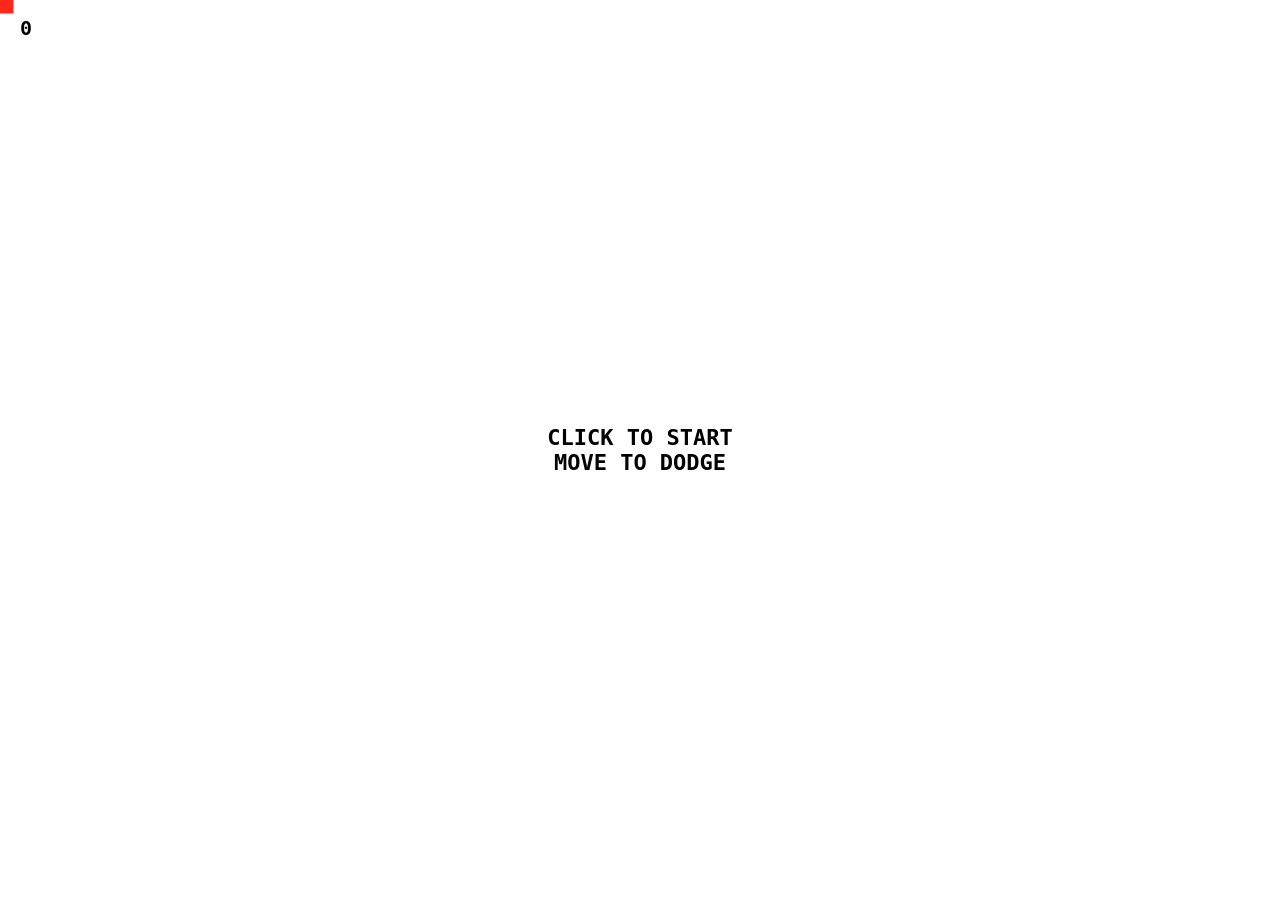
==== games/dodge/index.html @ 29a4fbc4 "Add files via upload" ====
<!DOCTYPE html><html><body style="margin:0;overflow:hidden;background:#fff"><canvas id="c" style="width:100vw;height:100vh;display:block;cursor:none"></canvas>
<div id="s" style="position:fixed;top:16px;left:20px;font:700 20px monospace;color:#000;user-select:none">0</div>
<div id="msg" style="position:fixed;inset:0;display:flex;align-items:center;justify-content:center;font:700 22px monospace;color:#000;pointer-events:none;text-align:center">CLICK TO START<br>MOVE TO DODGE</div>
<script>
const c=document.getElementById('c'),gl=c.getContext('webgl');
const sh=(t,s)=>{const o=gl.createShader(t);gl.shaderSource(o,s);gl.compileShader(o);return o};
const p=gl.createProgram();
gl.attachShader(p,sh(gl.VERTEX_SHADER,`attribute vec2 a;uniform vec2 pos,size,res;void main(){vec2 w=pos+a*size;gl_Position=vec4(w.x/res.x*2.-1.,1.-w.y/res.y*2.,0.,1.);}`));
gl.attachShader(p,sh(gl.FRAGMENT_SHADER,`precision mediump float;uniform vec3 col;void main(){gl_FragColor=vec4(col,1.);}`));
gl.linkProgram(p);gl.useProgram(p);
gl.bindBuffer(gl.ARRAY_BUFFER,gl.createBuffer());gl.bufferData(gl.ARRAY_BUFFER,new Float32Array([-.5,-.5,.5,-.5,-.5,.5,.5,.5]),gl.STATIC_DRAW);
gl.enableVertexAttribArray(0);gl.vertexAttribPointer(0,2,gl.FLOAT,false,0,0);
const U=n=>gl.getUniformLocation(p,n);
const rect=(x,y,w,h,col)=>{gl.uniform2f(U('pos'),x,y);gl.uniform2f(U('size'),w,h);gl.uniform3fv(U('col'),col);gl.drawArrays(gl.TRIANGLE_STRIP,0,4)};
let W,H,mx=0,my=0,px=0,py=0,en=[],run=false,score=0,last=0,spawn=0;
addEventListener('pointermove',e=>{mx=e.clientX*devicePixelRatio;my=e.clientY*devicePixelRatio});
addEventListener('pointerdown',()=>{if(!run){run=true;en=[];score=0;spawn=0;document.getElementById('msg').style.display='none'}});
const S=()=>Math.min(W,H)*.03;
(function f(t){const dt=Math.min((t-last)/1000,.05);last=t;
 const w=c.clientWidth*devicePixelRatio,h=c.clientHeight*devicePixelRatio;if(c.width!==w||c.height!==h){c.width=w;c.height=h}
 W=w;H=h;gl.viewport(0,0,w,h);gl.uniform2f(U('res'),w,h);gl.clearColor(1,1,1,1);gl.clear(gl.COLOR_BUFFER_BIT);
 px+=(mx-px)*Math.min(1,dt*18);py+=(my-py)*Math.min(1,dt*18);
 if(run){score+=dt;spawn-=dt;
  if(spawn<=0){spawn=Math.max(.12,.6-score*.012);const s=S()*(1+Math.random()*2.5),side=Math.random()*4|0;
   const sp=(120+score*6)*devicePixelRatio*(.6+Math.random());
   const e={s};if(side<2){e.x=Math.random()*W;e.y=side?H+s:-s;e.vx=0;e.vy=side?-sp:sp}else{e.y=Math.random()*H;e.x=side==2?-s:W+s;e.vy=0;e.vx=side==2?sp:-sp}en.push(e)}
  for(const e of en){e.x+=e.vx*dt;e.y+=e.vy*dt;
   if(Math.abs(e.x-px)<(e.s+S())/2&&Math.abs(e.y-py)<(e.s+S())/2){run=false;const m=document.getElementById('msg');m.style.display='flex';m.innerHTML='GAME OVER · '+score.toFixed(1)+'s<br>CLICK TO RETRY'}}
  en=en.filter(e=>e.x>-200&&e.x<W+200&&e.y>-200&&e.y<H+200);
  document.getElementById('s').textContent=score.toFixed(1)}
 for(const e of en)rect(e.x,e.y,e.s,e.s,[0,0,0]);
 rect(px,py,S(),S(),[1,.15,.1]);
 requestAnimationFrame(f)})(0);
</script></body></html>
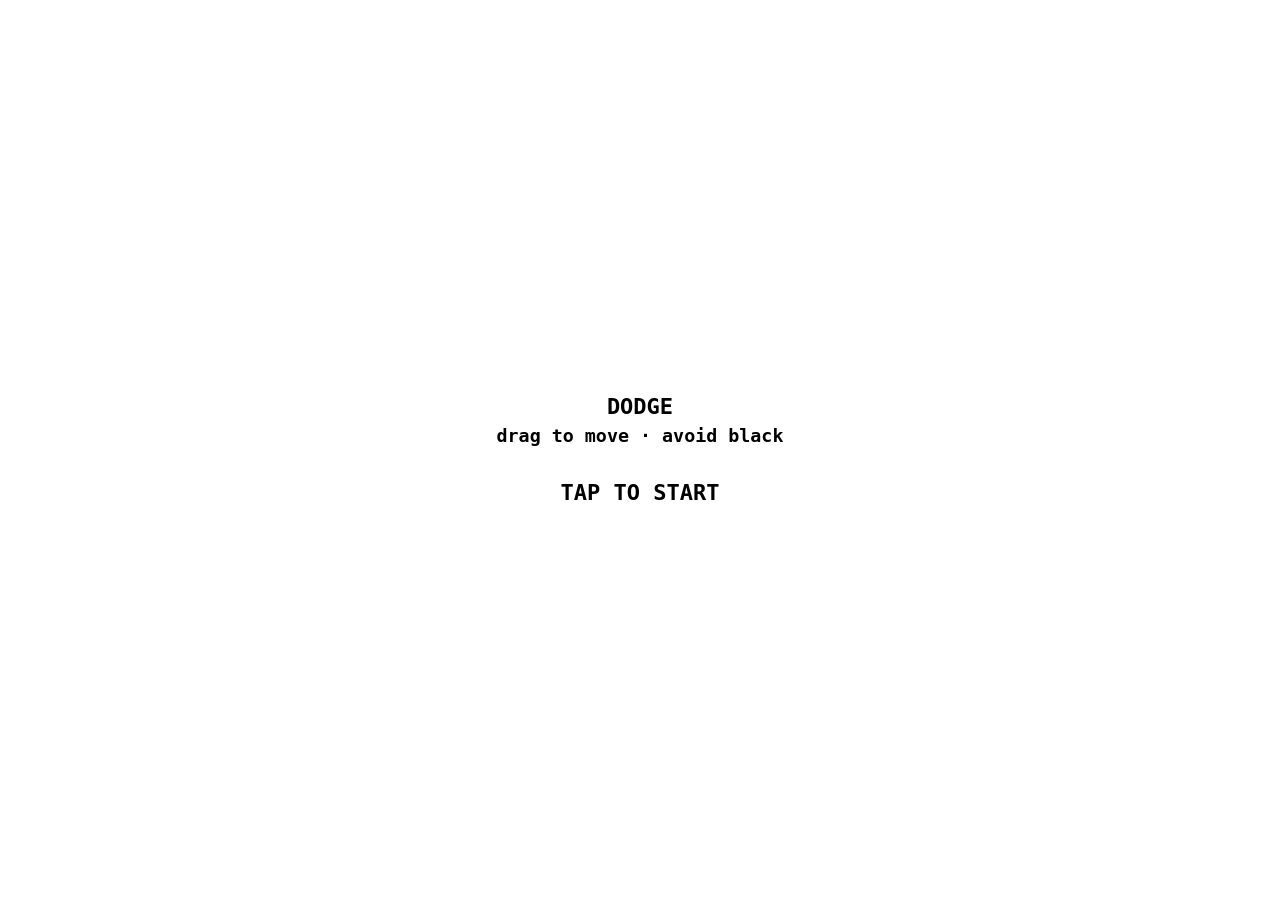
==== commit 2851ae33: "New Games" ====
--- a/games/dodge/index.html
+++ b/games/dodge/index.html
@@ -1,34 +1,31 @@
-<!DOCTYPE html><html><body style="margin:0;overflow:hidden;background:#fff"><canvas id="c" style="width:100vw;height:100vh;display:block;cursor:none"></canvas>
-<div id="s" style="position:fixed;top:16px;left:20px;font:700 20px monospace;color:#000;user-select:none">0</div>
-<div id="msg" style="position:fixed;inset:0;display:flex;align-items:center;justify-content:center;font:700 22px monospace;color:#000;pointer-events:none;text-align:center">CLICK TO START<br>MOVE TO DODGE</div>
-<script>
-const c=document.getElementById('c'),gl=c.getContext('webgl');
-const sh=(t,s)=>{const o=gl.createShader(t);gl.shaderSource(o,s);gl.compileShader(o);return o};
-const p=gl.createProgram();
-gl.attachShader(p,sh(gl.VERTEX_SHADER,`attribute vec2 a;uniform vec2 pos,size,res;void main(){vec2 w=pos+a*size;gl_Position=vec4(w.x/res.x*2.-1.,1.-w.y/res.y*2.,0.,1.);}`));
-gl.attachShader(p,sh(gl.FRAGMENT_SHADER,`precision mediump float;uniform vec3 col;void main(){gl_FragColor=vec4(col,1.);}`));
-gl.linkProgram(p);gl.useProgram(p);
-gl.bindBuffer(gl.ARRAY_BUFFER,gl.createBuffer());gl.bufferData(gl.ARRAY_BUFFER,new Float32Array([-.5,-.5,.5,-.5,-.5,.5,.5,.5]),gl.STATIC_DRAW);
-gl.enableVertexAttribArray(0);gl.vertexAttribPointer(0,2,gl.FLOAT,false,0,0);
-const U=n=>gl.getUniformLocation(p,n);
-const rect=(x,y,w,h,col)=>{gl.uniform2f(U('pos'),x,y);gl.uniform2f(U('size'),w,h);gl.uniform3fv(U('col'),col);gl.drawArrays(gl.TRIANGLE_STRIP,0,4)};
-let W,H,mx=0,my=0,px=0,py=0,en=[],run=false,score=0,last=0,spawn=0;
-addEventListener('pointermove',e=>{mx=e.clientX*devicePixelRatio;my=e.clientY*devicePixelRatio});
-addEventListener('pointerdown',()=>{if(!run){run=true;en=[];score=0;spawn=0;document.getElementById('msg').style.display='none'}});
-const S=()=>Math.min(W,H)*.03;
-(function f(t){const dt=Math.min((t-last)/1000,.05);last=t;
- const w=c.clientWidth*devicePixelRatio,h=c.clientHeight*devicePixelRatio;if(c.width!==w||c.height!==h){c.width=w;c.height=h}
- W=w;H=h;gl.viewport(0,0,w,h);gl.uniform2f(U('res'),w,h);gl.clearColor(1,1,1,1);gl.clear(gl.COLOR_BUFFER_BIT);
- px+=(mx-px)*Math.min(1,dt*18);py+=(my-py)*Math.min(1,dt*18);
- if(run){score+=dt;spawn-=dt;
-  if(spawn<=0){spawn=Math.max(.12,.6-score*.012);const s=S()*(1+Math.random()*2.5),side=Math.random()*4|0;
-   const sp=(120+score*6)*devicePixelRatio*(.6+Math.random());
-   const e={s};if(side<2){e.x=Math.random()*W;e.y=side?H+s:-s;e.vx=0;e.vy=side?-sp:sp}else{e.y=Math.random()*H;e.x=side==2?-s:W+s;e.vy=0;e.vx=side==2?sp:-sp}en.push(e)}
-  for(const e of en){e.x+=e.vx*dt;e.y+=e.vy*dt;
-   if(Math.abs(e.x-px)<(e.s+S())/2&&Math.abs(e.y-py)<(e.s+S())/2){run=false;const m=document.getElementById('msg');m.style.display='flex';m.innerHTML='GAME OVER · '+score.toFixed(1)+'s<br>CLICK TO RETRY'}}
-  en=en.filter(e=>e.x>-200&&e.x<W+200&&e.y>-200&&e.y<H+200);
-  document.getElementById('s').textContent=score.toFixed(1)}
- for(const e of en)rect(e.x,e.y,e.s,e.s,[0,0,0]);
- rect(px,py,S(),S(),[1,.15,.1]);
- requestAnimationFrame(f)})(0);
+<!DOCTYPE html><html><head><meta charset="utf-8"><meta name="viewport" content="width=device-width,initial-scale=1,maximum-scale=1,user-scalable=no"><title>Game</title></head><body><script src="../_shared/gl2d.js"></script><script>
+// DODGE — drag to move, avoid the black squares. Mono / brutalist.
+const g=GL2D({fg:'#000'});
+let en=[],state='idle',score=0,spawn=0,px=0,py=0,lock=0,best=0;
+const S=()=>Math.min(g.W,g.H)*.045;
+const target=()=>({x:g.ptr.x,y:g.ptr.y-(g.ptr.type==='touch'?S()*2.5:0)});
+g.msg('DODGE<br><small>drag to move · avoid black</small><br><br>TAP TO START');
+g.onDown=()=>{if(state==='run'||performance.now()<lock)return;
+  state='run';en=[];score=0;spawn=0;const t=target();px=t.x;py=t.y;g.msg(null)};
+g.loop(dt=>{
+  g.clear('#ffffff');const s=S();
+  if(state==='run'){
+    const t=target();px+=(t.x-px)*Math.min(1,dt*20);py+=(t.y-py)*Math.min(1,dt*20);
+    score+=dt;spawn-=dt;
+    if(spawn<=0){spawn=Math.max(.14,.55-score*.01);
+      const sz=s*(1+Math.random()*2.2),side=Math.random()*4|0,sp=Math.min(g.W,g.H)*(.28+score*.008)*(.7+Math.random()*.6);
+      const e={s:sz};
+      if(side<2){e.x=Math.random()*g.W;e.y=side?g.H+sz:-sz;e.vx=0;e.vy=side?-sp:sp}
+      else{e.y=Math.random()*g.H;e.x=side===2?-sz:g.W+sz;e.vy=0;e.vx=side===2?sp:-sp}
+      en.push(e)}
+    for(const e of en){e.x+=e.vx*dt;e.y+=e.vy*dt;
+      if(Math.abs(e.x-px)<(e.s+s)/2&&Math.abs(e.y-py)<(e.s+s)/2){
+        state='over';lock=performance.now()+500;best=Math.max(best,score);
+        g.msg('GAME OVER<br>'+score.toFixed(1)+'s · best '+best.toFixed(1)+'s<br><br>TAP TO RETRY')}}
+    en=en.filter(e=>e.x>-300&&e.x<g.W+300&&e.y>-300&&e.y<g.H+300);
+    g.score(score.toFixed(1));
+  }
+  for(const e of en)g.rect(e.x-e.s/2,e.y-e.s/2,e.s,e.s,'#000000');
+  if(state!=='idle')g.rect(px-s/2,py-s/2,s,s,'#ff2a1a');
+});
 </script></body></html>
